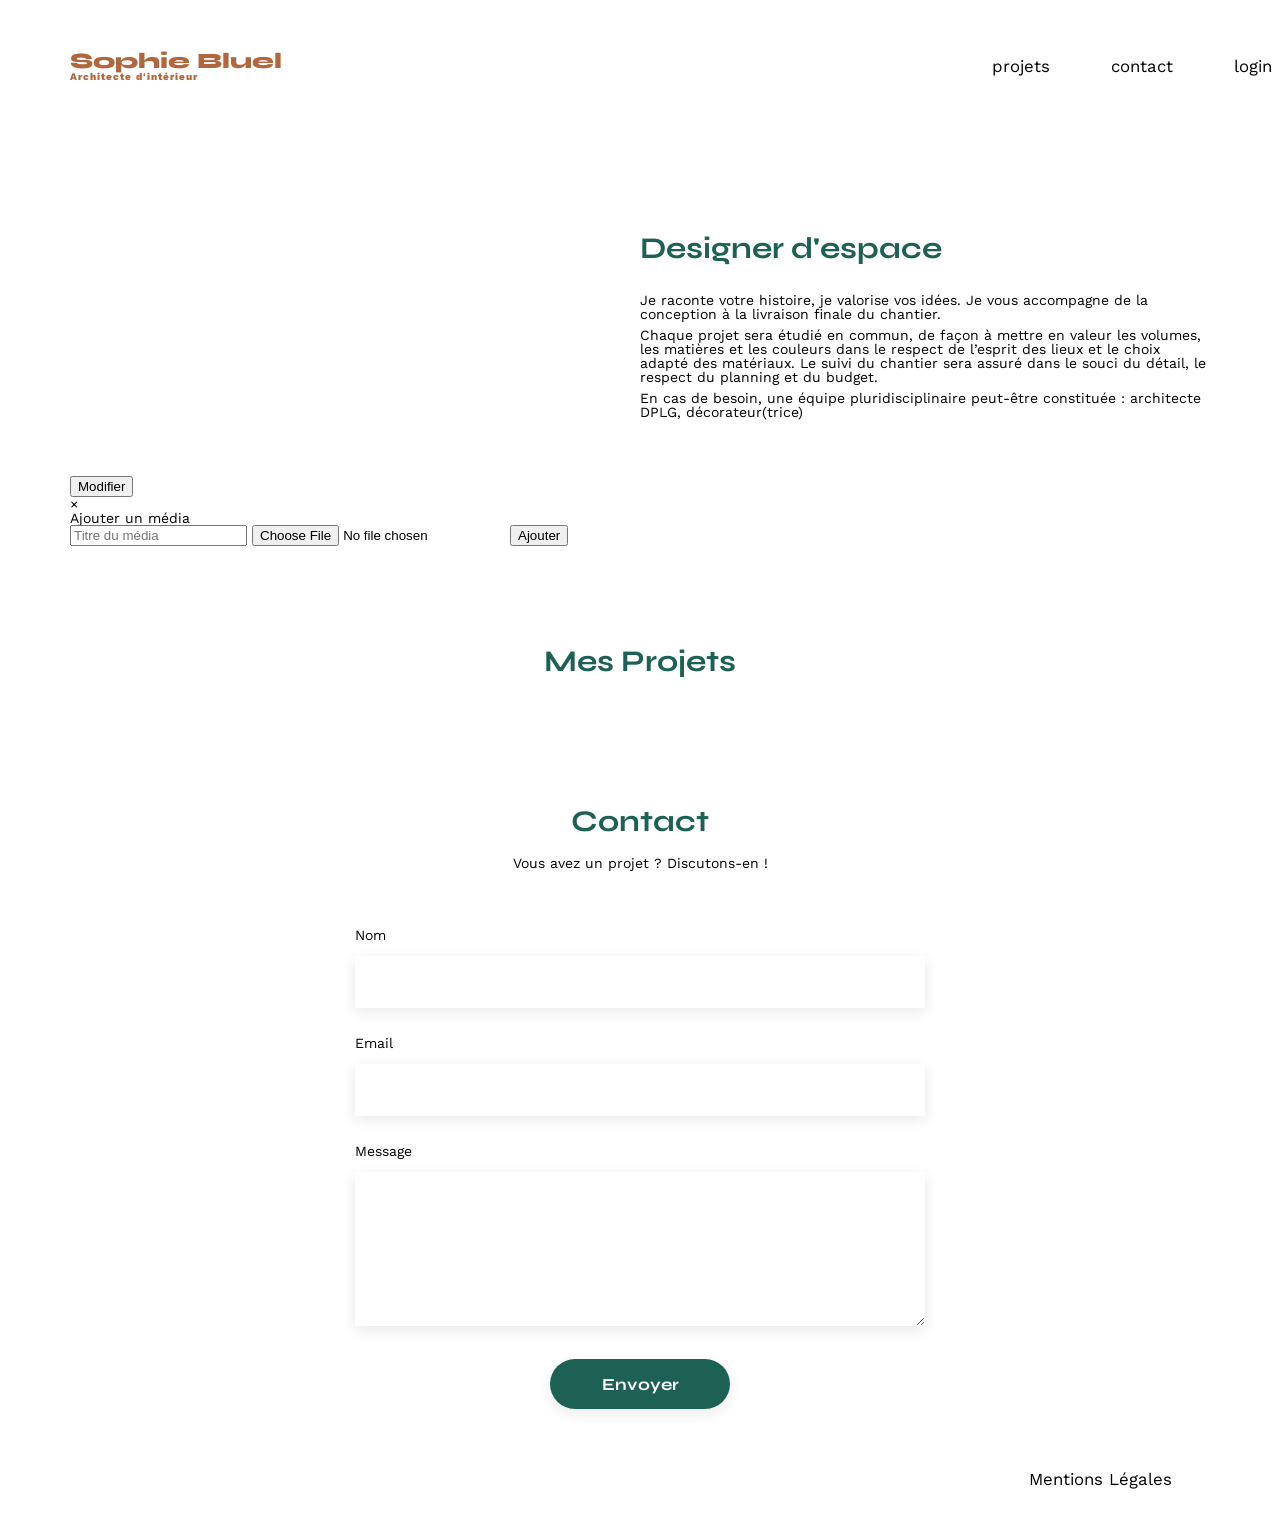
==== FrontEnd/index.html @ e3c48817 "Fenêtre modale fonctionelle" ====
<!DOCTYPE html>
<html lang="fr">
  <head>
    <meta charset="UTF-8" />
    <title>Sophie Bluel - Architecte d'intérieur</title>
    <meta name="viewport" content="width=device-width, initial-scale=1.0" />
    <link rel="preconnect" href="https://fonts.googleapis.com" />
    <link rel="preconnect" href="https://fonts.gstatic.com" crossorigin />
    <link
      href="https://fonts.googleapis.com/css2?family=Syne:wght@700;800&family=Work+Sans&display=swap"
      rel="stylesheet"
    />
    <meta name="description" content="" />
    <link rel="stylesheet" href="./assets/style.css" />
    <link rel="stylesheet" href="./assets/modale.css" />
  </head>
  <body>
    <header>
      <h1>Sophie Bluel <span>Architecte d'intérieur</span></h1>
      <nav>
        <ul>
          <li><a href="#portfolio">projets</a></li>
          <li><a href="#contact">contact</a></li>
         <li><a href="login.html"> login</a></li> 
          <li><img src="./assets/icons/instagram.png" alt="Instagram" /></li>
        </ul>
      </nav>
    </header>
    <main>
      <section id="introduction">
        <figure>
          <img src="./assets/images/sophie-bluel.png" alt="" />
        </figure>
        <article>
          <h2>Designer d'espace</h2>
          <p>
            Je raconte votre histoire, je valorise vos idées. Je vous accompagne
            de la conception à la livraison finale du chantier.
          </p>
          <p>
            Chaque projet sera étudié en commun, de façon à mettre en valeur les
            volumes, les matières et les couleurs dans le respect de l’esprit
            des lieux et le choix adapté des matériaux. Le suivi du chantier
            sera assuré dans le souci du détail, le respect du planning et du
            budget.
          </p>
          <p>
            En cas de besoin, une équipe pluridisciplinaire peut-être constituée
            : architecte DPLG, décorateur(trice)
          </p>
        </article>
      </section>
      <section id="portfolio">
            <!-- Bouton Modifier -->
            <button id="editButton">Modifier</button>
            
            <!-- Fenêtre modale -->
            <div id="modal" class="modal">
              <div class="modal-content">
                <span class="close">&times;</span>
                <h3>Ajouter un média</h3>
                <form id="mediaForm">
                  <input type="text" id="mediaTitle" placeholder="Titre du média" required>
                  <input type="file" id="mediaFile" accept="image/*" required>
                  <button type="submit">Ajouter</button>
                </form>
              </div>
            </div>

        <h2>Mes Projets</h2>

        <div class="gallery">
          <!-- <figure>
            <img src="assets/images/abajour-tahina.png" alt="Abajour Tahina" />
            <figcaption>Abajour Tahina</figcaption>
          </figure>
          <figure>
            <img
              src="assets/images/appartement-paris-v.png"
              alt="Appartement Paris V"
            />
            <figcaption>Appartement Paris V</figcaption>
          </figure>
          <figure>
            <img
              src="assets/images/restaurant-sushisen-londres.png"
              alt="Restaurant Sushisen - Londres"
            />
            <figcaption>Restaurant Sushisen - Londres</figcaption>
          </figure>
          <figure>
            <img
              src="assets/images/la-balisiere.png"
              alt="Villa “La Balisiere” - Port Louis"
            />
            <figcaption>Villa “La Balisiere” - Port Louis</figcaption>
          </figure>
          <figure>
            <img
              src="assets/images/structures-thermopolis.png"
              alt="Structures Thermopolis"
            />
            <figcaption>Structures Thermopolis</figcaption>
          </figure>
          <figure>
            <img
              src="assets/images/appartement-paris-x.png"
              alt="Appartement Paris X"
            />
            <figcaption>Appartement Paris X</figcaption>
          </figure>
          <figure>
            <img
              src="assets/images/le-coteau-cassis.png"
              alt="Pavillon “Le coteau” - Cassis"
            />
            <figcaption>Pavillon “Le coteau” - Cassis</figcaption>
          </figure>
          <figure>
            <img
              src="assets/images/villa-ferneze.png"
              alt="Villa Ferneze - Isola d’Elba"
            />
            <figcaption>Villa Ferneze - Isola d’Elba</figcaption>
          </figure>
          <figure>
            <img
              src="assets/images/appartement-paris-xviii.png"
              alt="Appartement Paris XVIII"
            />
            <figcaption>Appartement Paris XVIII</figcaption>
          </figure>
          <figure>
            <img
              src="assets/images/bar-lullaby-paris.png"
              alt="Bar “Lullaby” - Paris"
            />
            <figcaption>Bar “Lullaby” - Paris</figcaption>
          </figure>
          <figure>
            <img
              src="assets/images/hotel-first-arte-new-delhi.png"
              alt="Hotel First Arte - New Delhi"
            />
            <figcaption>Hotel First Arte - New Delhi</figcaption>
          </figure> -->
        </div>
      </section>
      <section id="contact">
        <h2>Contact</h2>
        <p>Vous avez un projet ? Discutons-en !</p>
        <form action="#" method="post">
          <label for="name">Nom</label>
          <input type="text" name="name" id="name" />
          <label for="email">Email</label>
          <input type="email" name="email" id="email" />
          <label for="message">Message</label>
          <textarea name="message" id="message" cols="30" rows="10"></textarea>
          <input type="submit" value="Envoyer" />
        </form>
      </section>
    </main>

    <footer>
      <nav>
        <ul>
          <li>Mentions Légales</li>
        </ul>
      </nav>
    </footer>

	<script src="script.js"></script>
	<script src="categories.js"></script>
  </body>
</html>
---- FrontEnd/assets/style.css ----
/* http://meyerweb.com/eric/tools/css/reset/
   v2.0 | 20110126
   License: none (public domain)
*/

html, body, div, span, applet, object, iframe,
h1, h2, h3, h4, h5, h6, p, blockquote, pre,
a, abbr, acronym, address, big, cite, code,
del, dfn, em, img, ins, kbd, q, s, samp,
small, strike, strong, sub, sup, tt, var,
b, u, i, center,
dl, dt, dd, ol, ul, li,
fieldset, form, label, legend,
table, caption, tbody, tfoot, thead, tr, th, td,
article, aside, canvas, details, embed,
figure, figcaption, footer, header, hgroup,
menu, nav, output, ruby, section, summary,
time, mark, audio, video {
	margin: 0;
	padding: 0;
	border: 0;
	font-size: 100%;
	font: inherit;
	vertical-align: baseline;
}
/* HTML5 display-role reset for older browsers */
article, aside, details, figcaption, figure,
footer, header, hgroup, menu, nav, section {
	display: block;
}
body {
	line-height: 1;
}
ol, ul {
	list-style: none;
}
blockquote, q {
	quotes: none;
}
blockquote:before, blockquote:after,
q:before, q:after {
	content: '';
	content: none;
}
table {
	border-collapse: collapse;
	border-spacing: 0;
}
/** end reset css**/
body {
	max-width: 1140px;
	margin:auto;
	font-family: 'Work Sans' ;
	font-size: 14px;
}
header {
	display: flex;
	justify-content: space-between;
	margin: 50px 0
}
section {
	margin: 50px 0
}

h1{
	display: flex;
	flex-direction: column;
	font-family: 'Syne';
	font-size: 22px;
	font-weight: 800;
	color: #B1663C;
	white-space: nowrap;
}


h1 > span {
	font-family: 'Work Sans';
	font-size:10px;
	letter-spacing: 0.1em;
;
}

h2{
	font-family: 'Syne';
	font-weight: 700;
	font-size: 30px;
	color: #1D6154;
	margin-top: 100px;
}
nav ul {
	display: flex;
	justify-content: center; 
	align-items: center;
	list-style-type: none;

}

ul {
	padding-left: 700px;
	gap: 41px;
}
nav li {
	padding: 0 10px;
	font-size: 1.2em;
}

li:hover, a:hover{
	color: #B1663C;
}


a {
	color: black;
text-decoration: none;
  }
#introduction {
	display: flex;
	align-items: center;
}
#introduction figure {
	flex: 1
}
#introduction img {
	display: block;
	margin: auto;
	width: 80%;
}

#introduction article {
	flex: 1
}
#introduction h2 {
	margin-bottom: 1em;
}

#introduction p {
	margin-bottom: 0.5em;
}
#portfolio h2 {
	text-align: center;
	margin-bottom: 1em;
}
.gallery {
	width: 100%;
	display: grid;
	grid-template-columns: 1fr 1fr 1fr;
	grid-column-gap: 20px;
	grid-row-gap: 20px;
}

.gallery img {
	width: 100%;

}
#contact {
	width: 50%;
margin: auto;
}
#contact > * {
	text-align: center;

}
#contact h2{
	margin-bottom: 20px;
}
#contact form {
	text-align: left;
	margin-top:30px;
	display: flex;
	flex-direction: column;
}

#contact input {
	height: 50px;
	font-size: 1.2em;
	border: none;
	box-shadow: 0px 4px 14px rgba(0, 0, 0, 0.09);
}
#contact label {
	margin: 2em 0 1em 0;
}
#contact textarea {
	border: none;
	box-shadow: 0px 4px 14px rgba(0, 0, 0, 0.09);
}

input[type="submit"]{
	font-family: 'Syne';
	font-weight: 700;
	color: white;
	background-color: #1D6154;
	margin : 2em auto ;
	width: 180px;
	text-align: center;
	border-radius: 60px ;
}

footer nav ul {
	display: flex;
	justify-content: flex-end;
	margin: 2em
}

.categoriesContainer button {
    font-family: 'Syne';
	color: #1D6154;
	background-color: white;
	border-style: solid;
    border-radius: 60px;
    border-width :2px;
	border-color:#1D6154;
	height: 37px;
	width: fit-content;

}

.categoriesContainer {
	display:flex;
    gap : 10px;
	justify-content: center;
	margin-bottom: 30px;
	margin-top: 30px;
}
#firstButton {
	background-color: rgb(29, 97, 84);
	color: white;
	width: 100px;
   }

   div.category-button-div:nth-child(2) > button:nth-child(1) {
	width: 100px;
   }
   
   div.category-button-div:nth-child(3) > button:nth-child(1) {
	width: 128px;
   }
   
   div.category-button-div:nth-child(4) > button:nth-child(1) {
	width: 198px;
   }
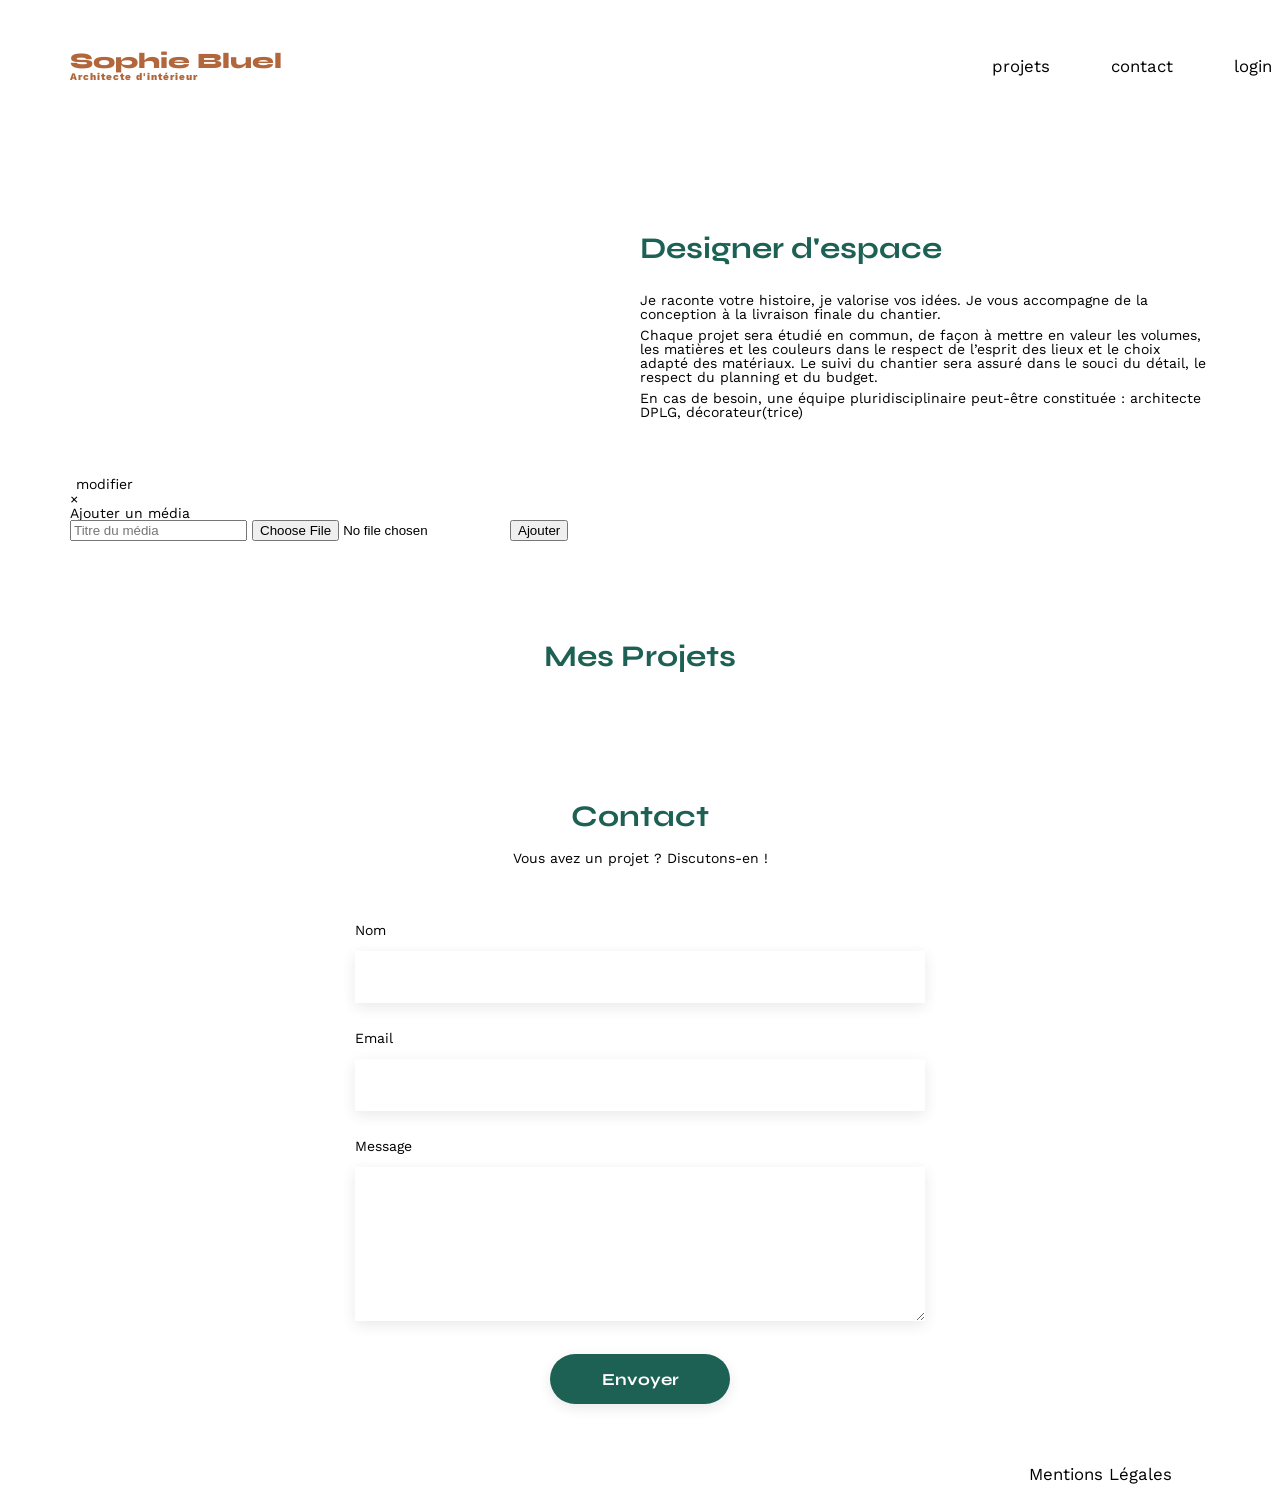
==== commit 1e87406e: "Button modifier fonctionel" ====
--- a/FrontEnd/index.html
+++ b/FrontEnd/index.html
@@ -12,7 +12,7 @@
     />
     <meta name="description" content="" />
     <link rel="stylesheet" href="./assets/style.css" />
-    <link rel="stylesheet" href="./assets/modale.css" />
+   
   </head>
   <body>
     <header>
@@ -52,7 +52,7 @@
       </section>
       <section id="portfolio">
             <!-- Bouton Modifier -->
-            <button id="editButton">Modifier</button>
+            <button id="editButton">modifier</button>
             
             <!-- Fenêtre modale -->
             <div id="modal" class="modal">
--- a/FrontEnd/assets/style.css
+++ b/FrontEnd/assets/style.css
@@ -238,4 +238,10 @@
    div.category-button-div:nth-child(4) > button:nth-child(1) {
 	width: 198px;
    }
-	+	
+   #editButton {
+	border: none;
+	font: inherit;
+	background: none;
+   }
+    
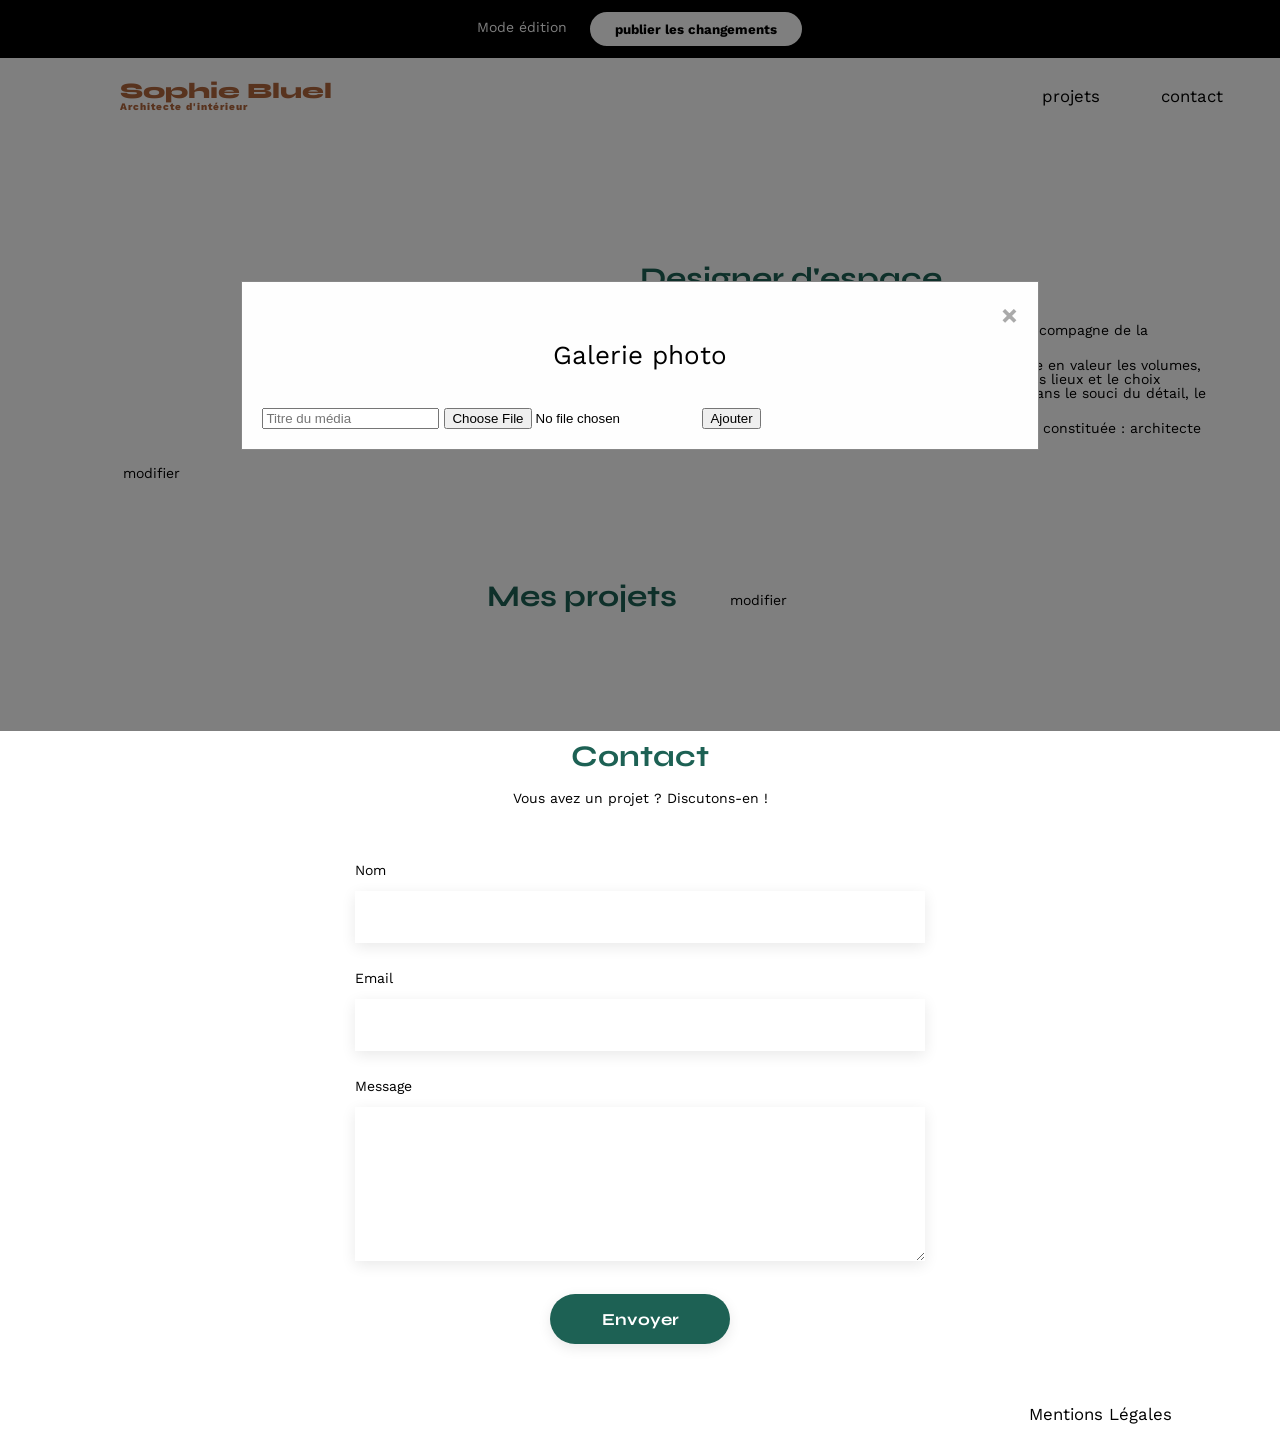
==== commit 0755327e: "Premiers éléments de la modale fonctionel" ====
--- a/FrontEnd/index.html
+++ b/FrontEnd/index.html
@@ -14,9 +14,13 @@
     <link rel="stylesheet" href="./assets/style.css" />
    
   </head>
-  <body>
+  <body>  
+    <div class="edit-mode-bar">
+      <div class="edit-mode-text">Mode édition</div>
+      <button class="publish-button">publier les changements</button>
+    </div>
     <header>
-      <h1>Sophie Bluel <span>Architecte d'intérieur</span></h1>
+      <h1>Sophie Bluel <span>Architecte d'intérieur</span></h1> 
       <nav>
         <ul>
           <li><a href="#portfolio">projets</a></li>
@@ -51,25 +55,33 @@
         </article>
       </section>
       <section id="portfolio">
-            <!-- Bouton Modifier -->
-            <button id="editButton">modifier</button>
+
+        <button id="editButton">modifier</button>
+
+        <!-- Fenêtre modale -->
+        <div id="modal" class="modal">
+          <div class="modal-content">
+            <span class="close">&times;</span>
             
-            <!-- Fenêtre modale -->
-            <div id="modal" class="modal">
-              <div class="modal-content">
-                <span class="close">&times;</span>
-                <h3>Ajouter un média</h3>
-                <form id="mediaForm">
-                  <input type="text" id="mediaTitle" placeholder="Titre du média" required>
-                  <input type="file" id="mediaFile" accept="image/*" required>
-                  <button type="submit">Ajouter</button>
-                </form>
-              </div>
-            </div>
+            <h3>Galerie photo</h3>
+            <form id="mediaForm">
+              <input type="text" id="mediaTitle" placeholder="Titre du média" required>
+              <input type="file" id="mediaFile" accept="image/*" required>
+              <button type="submit">Ajouter</button>
+            </form>
+          </div>
+        </div>
+        
+        <div class="title-container">
+          <h2>Mes projets</h2>
+          <button id="modifyButton">modifier</button> 
+        </div>
+        
 
-        <h2>Mes Projets</h2>
-
-        <div class="gallery">
+  <!-- Galerie d'images -->
+  <div id="gallery" class="gallery"></div>
+        
+       
           <!-- <figure>
             <img src="assets/images/abajour-tahina.png" alt="Abajour Tahina" />
             <figcaption>Abajour Tahina</figcaption>
--- a/FrontEnd/assets/style.css
+++ b/FrontEnd/assets/style.css
@@ -56,11 +56,10 @@
 header {
 	display: flex;
 	justify-content: space-between;
-	margin: 50px 0
-}
-section {
-	margin: 50px 0
-}
+	margin: 50px;
+	margin-top: 80px;
+}
+
 
 h1{
 	display: flex;
@@ -243,5 +242,122 @@
 	border: none;
 	font: inherit;
 	background: none;
-   }
-    +	padding-left: 53px;
+	padding-top: 10px;
+	
+   }
+
+   .modal {
+	display: flex;
+    align-items: center;
+    justify-content: center;
+	position: fixed;
+	z-index: 999;
+	left: 0;
+	top: 0;
+	width: 100%;
+	height: 731px;
+	background-color: rgba(0, 0, 0, 0.5);
+  }
+  
+  .modal-content {
+	background-color: #fefefe;
+	margin: 10% auto;
+	padding: 20px;
+	border: 1px solid #888;
+	width: 59%;
+	max-width: 80%;
+	display: block;
+  }
+  
+  .close {
+	color: #aaa;
+	float: right;
+	font-size: 28px;
+	font-weight: bold;
+	cursor: pointer;
+  }
+  
+  .close:hover,
+  .close:focus {
+	color: black;
+	text-decoration: none;
+	cursor: pointer;
+  }
+  
+  .modal-content img {
+	height: auto;
+	max-width: 106px;
+	padding: 7px;
+  }
+
+  h3 {
+	text-align: center;
+	font-family: 'Work Sans';
+ font-size: 26px;
+ padding-top: 40px;
+ padding-bottom: 40px;
+}
+   
+   .edit-mode-text {
+	font-family: 'Work Sans';
+   }
+   
+   .edit-mode-bar {
+	position: fixed;
+	top: 0;
+	left: 0;
+	width: 100%;
+	display: flex;
+	justify-content: center;
+	background-color: black;
+   }
+   
+   .edit-mode-text {
+	color: white;
+	padding-top: 20px;
+	padding-bottom: 20px;
+	margin-right: 21px;
+   }
+
+   .publish-button {
+	font-family: 'Work Sans';
+	font-weight: bold;
+	color: black;
+	background-color: white;
+	border-style: solid;
+	border-radius: 60px;
+	border-width: 2px;
+	border-color: black;
+	height: 38px;
+	width: 216px;
+	margin-top: 10px;
+	margin-bottom: 10px;
+   }
+   
+
+   #modifyButton {
+	border: none;
+	font: inherit;
+	background: none;
+	padding-left: 53px;
+	padding-top: 10px;
+   }
+   
+   .title-container #modifyButton {
+	border: none;
+	font: inherit;
+	background: none;
+	padding-top: 80px;
+
+   }
+   .filters-bar {
+	display: flex;
+	gap: 10px;
+  }
+
+  .title-container {
+	display: flex;
+	justify-content: center;
+   }
+   
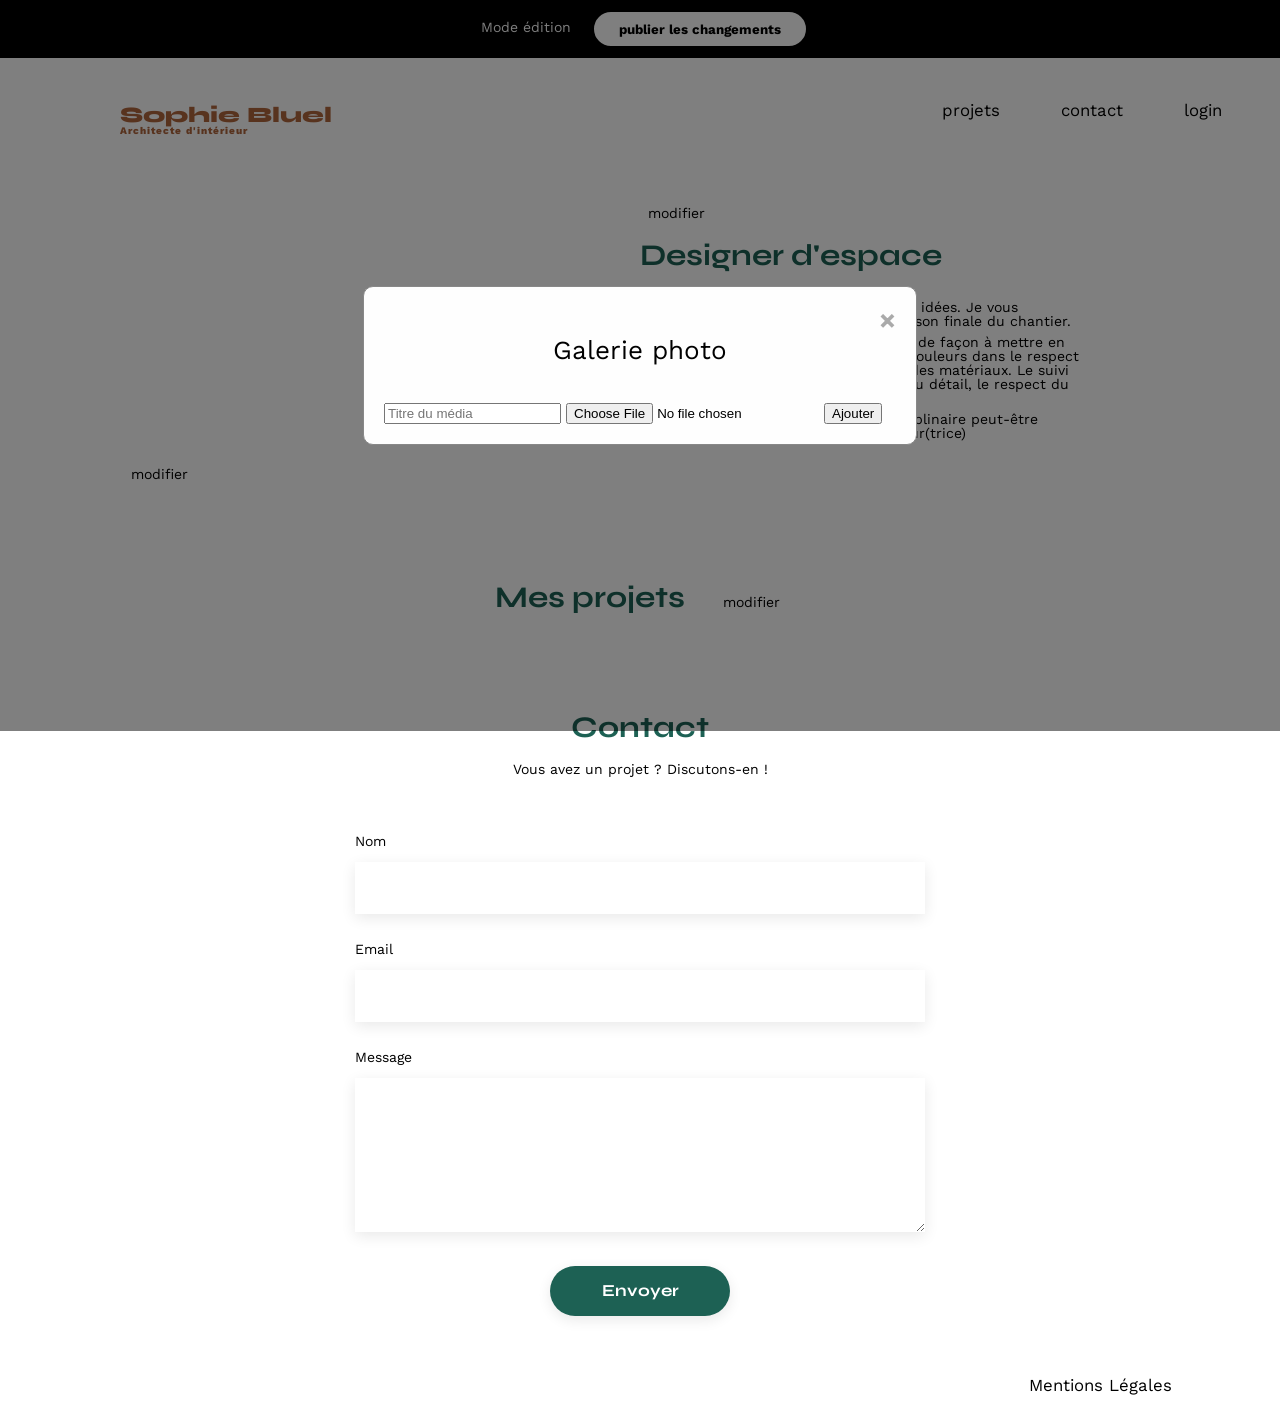
==== commit 4ca73d6a: "Icône bouton modifier" ====
--- a/FrontEnd/index.html
+++ b/FrontEnd/index.html
@@ -4,6 +4,7 @@
     <meta charset="UTF-8" />
     <title>Sophie Bluel - Architecte d'intérieur</title>
     <meta name="viewport" content="width=device-width, initial-scale=1.0" />
+    <script src="https://kit.fontawesome.com/7bfb6eb2a0.js" crossorigin="anonymous"></script>
     <link rel="preconnect" href="https://fonts.googleapis.com" />
     <link rel="preconnect" href="https://fonts.gstatic.com" crossorigin />
     <link
@@ -16,9 +17,9 @@
   </head>
   <body>  
     <div class="edit-mode-bar">
-      <div class="edit-mode-text">Mode édition</div>
+      <div class="edit-mode-text"><i class="fas fa-pen-to-square"></i>Mode édition</div>
       <button class="publish-button">publier les changements</button>
-    </div>
+    </div>fas fa-pen-to-square
     <header>
       <h1>Sophie Bluel <span>Architecte d'intérieur</span></h1> 
       <nav>
@@ -26,6 +27,8 @@
           <li><a href="#portfolio">projets</a></li>
           <li><a href="#contact">contact</a></li>
          <li><a href="login.html"> login</a></li> 
+         <!--<a id="logoutLink" href="index.html" style="display: none;">Log out</a> -->
+
           <li><img src="./assets/icons/instagram.png" alt="Instagram" /></li>
         </ul>
       </nav>
@@ -36,6 +39,7 @@
           <img src="./assets/images/sophie-bluel.png" alt="" />
         </figure>
         <article>
+          <button id="editButton"><i class="fas fa-pen-to-square"></i>modifier</button>
           <h2>Designer d'espace</h2>
           <p>
             Je raconte votre histoire, je valorise vos idées. Je vous accompagne
@@ -56,7 +60,7 @@
       </section>
       <section id="portfolio">
 
-        <button id="editButton">modifier</button>
+        <button id="editButton"><i class="fas fa-pen-to-square"></i>modifier</button>
 
         <!-- Fenêtre modale -->
         <div id="modal" class="modal">
@@ -74,7 +78,7 @@
         
         <div class="title-container">
           <h2>Mes projets</h2>
-          <button id="modifyButton">modifier</button> 
+          <button id="modifyButton"><i class="fas fa-pen-to-square"></i>modifier</button> 
         </div>
         
 
--- a/FrontEnd/assets/style.css
+++ b/FrontEnd/assets/style.css
@@ -69,6 +69,7 @@
 	font-weight: 800;
 	color: #B1663C;
 	white-space: nowrap;
+	padding-top: 10px;
 }
 
 
@@ -84,7 +85,6 @@
 	font-weight: 700;
 	font-size: 30px;
 	color: #1D6154;
-	margin-top: 100px;
 }
 nav ul {
 	display: flex;
@@ -95,7 +95,7 @@
 }
 
 ul {
-	padding-left: 700px;
+	padding-left: 600px;
 	gap: 41px;
 }
 nav li {
@@ -138,6 +138,7 @@
 #portfolio h2 {
 	text-align: center;
 	margin-bottom: 1em;
+	margin-top: 100px;
 }
 .gallery {
 	width: 100%;
@@ -145,6 +146,7 @@
 	grid-template-columns: 1fr 1fr 1fr;
 	grid-column-gap: 20px;
 	grid-row-gap: 20px;
+	padding-bottom: 70px;
 }
 
 .gallery img {
@@ -243,7 +245,7 @@
 	font: inherit;
 	background: none;
 	padding-left: 53px;
-	padding-top: 10px;
+	padding-top: 20px;
 	
    }
 
@@ -265,9 +267,10 @@
 	margin: 10% auto;
 	padding: 20px;
 	border: 1px solid #888;
-	width: 59%;
-	max-width: 80%;
+	width: 40%;
+	max-width: 40%;
 	display: block;
+	border-radius: 10px;
   }
   
   .close {
@@ -295,7 +298,7 @@
 	text-align: center;
 	font-family: 'Work Sans';
  font-size: 26px;
- padding-top: 40px;
+ padding-top: 30px;
  padding-bottom: 40px;
 }
    
@@ -340,7 +343,7 @@
 	border: none;
 	font: inherit;
 	background: none;
-	padding-left: 53px;
+	padding-left: 30px;
 	padding-top: 10px;
    }
    
@@ -360,4 +363,22 @@
 	display: flex;
 	justify-content: center;
    }
-   +
+   article #editButton {
+	padding-left: 0px;
+	padding-bottom: 20px;
+   }
+
+   #introduction > article:nth-child(2) > p {
+	margin-right: 130px;
+}
+
+
+.edit-mode-text > i:nth-child(1) {
+	color: white;
+
+   }
+   
+   .fas {
+	margin-right: 8px;
+   }
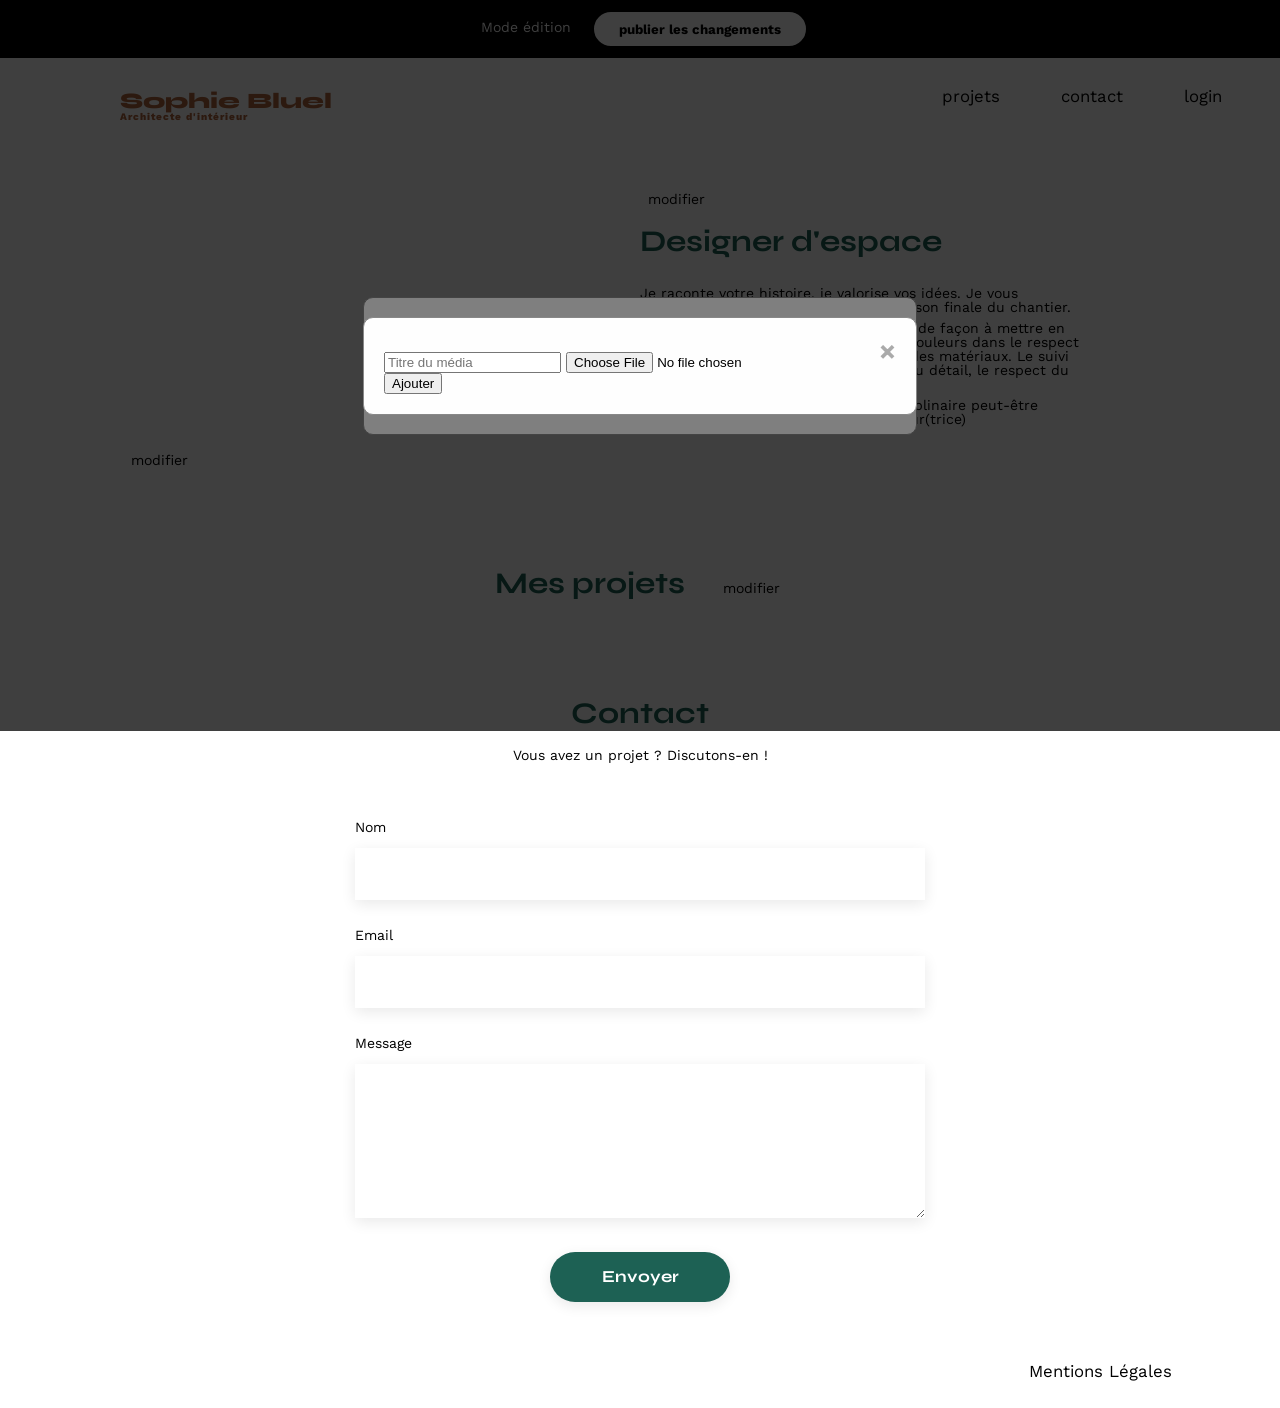
==== commit 36bb1826: "Création 2e modale" ====
--- a/FrontEnd/index.html
+++ b/FrontEnd/index.html
@@ -19,7 +19,7 @@
     <div class="edit-mode-bar">
       <div class="edit-mode-text"><i class="fas fa-pen-to-square"></i>Mode édition</div>
       <button class="publish-button">publier les changements</button>
-    </div>fas fa-pen-to-square
+    </div>
     <header>
       <h1>Sophie Bluel <span>Architecte d'intérieur</span></h1> 
       <nav>
@@ -66,100 +66,36 @@
         <div id="modal" class="modal">
           <div class="modal-content">
             <span class="close">&times;</span>
+            <button id="addButton">Ajouter</button>
+
             
             <h3>Galerie photo</h3>
+            
+          </div>
+        </div>
+        <!-- Seconde Fenêtre modale -->
+        <div id="secondModal" class="modal">
+          <div class="modal-content">
+            <i id="backIcon" class="fas fa-arrow-left"></i>
+            <span class="close">&times;</span>
+            
             <form id="mediaForm">
               <input type="text" id="mediaTitle" placeholder="Titre du média" required>
               <input type="file" id="mediaFile" accept="image/*" required>
               <button type="submit">Ajouter</button>
             </form>
+            
           </div>
         </div>
         
         <div class="title-container">
           <h2>Mes projets</h2>
-          <button id="modifyButton"><i class="fas fa-pen-to-square"></i>modifier</button> 
+          <button id="modifyButton"><i class="fas fa-pen-to-square"></i>modifier</button>
         </div>
-        
 
-  <!-- Galerie d'images -->
-  <div id="gallery" class="gallery"></div>
-        
-       
-          <!-- <figure>
-            <img src="assets/images/abajour-tahina.png" alt="Abajour Tahina" />
-            <figcaption>Abajour Tahina</figcaption>
-          </figure>
-          <figure>
-            <img
-              src="assets/images/appartement-paris-v.png"
-              alt="Appartement Paris V"
-            />
-            <figcaption>Appartement Paris V</figcaption>
-          </figure>
-          <figure>
-            <img
-              src="assets/images/restaurant-sushisen-londres.png"
-              alt="Restaurant Sushisen - Londres"
-            />
-            <figcaption>Restaurant Sushisen - Londres</figcaption>
-          </figure>
-          <figure>
-            <img
-              src="assets/images/la-balisiere.png"
-              alt="Villa “La Balisiere” - Port Louis"
-            />
-            <figcaption>Villa “La Balisiere” - Port Louis</figcaption>
-          </figure>
-          <figure>
-            <img
-              src="assets/images/structures-thermopolis.png"
-              alt="Structures Thermopolis"
-            />
-            <figcaption>Structures Thermopolis</figcaption>
-          </figure>
-          <figure>
-            <img
-              src="assets/images/appartement-paris-x.png"
-              alt="Appartement Paris X"
-            />
-            <figcaption>Appartement Paris X</figcaption>
-          </figure>
-          <figure>
-            <img
-              src="assets/images/le-coteau-cassis.png"
-              alt="Pavillon “Le coteau” - Cassis"
-            />
-            <figcaption>Pavillon “Le coteau” - Cassis</figcaption>
-          </figure>
-          <figure>
-            <img
-              src="assets/images/villa-ferneze.png"
-              alt="Villa Ferneze - Isola d’Elba"
-            />
-            <figcaption>Villa Ferneze - Isola d’Elba</figcaption>
-          </figure>
-          <figure>
-            <img
-              src="assets/images/appartement-paris-xviii.png"
-              alt="Appartement Paris XVIII"
-            />
-            <figcaption>Appartement Paris XVIII</figcaption>
-          </figure>
-          <figure>
-            <img
-              src="assets/images/bar-lullaby-paris.png"
-              alt="Bar “Lullaby” - Paris"
-            />
-            <figcaption>Bar “Lullaby” - Paris</figcaption>
-          </figure>
-          <figure>
-            <img
-              src="assets/images/hotel-first-arte-new-delhi.png"
-              alt="Hotel First Arte - New Delhi"
-            />
-            <figcaption>Hotel First Arte - New Delhi</figcaption>
-          </figure> -->
+        <div id="gallery" class="gallery">
+          <!-- Galerie d'images -->
+          
         </div>
       </section>
       <section id="contact">
@@ -185,7 +121,7 @@
       </nav>
     </footer>
 
-	<script src="script.js"></script>
-	<script src="categories.js"></script>
+    <script src="script.js"></script>
+    <script src="categories.js"></script>
   </body>
-</html>+</html>
--- a/FrontEnd/assets/style.css
+++ b/FrontEnd/assets/style.css
@@ -381,4 +381,33 @@
    
    .fas {
 	margin-right: 8px;
-   }+   }
+
+   .secondModal {
+	display: flex;
+    align-items: center;
+    justify-content: center;
+	position: fixed;
+	z-index: 999;
+	left: 0;
+	top: 0;
+	width: 100%;
+	height: 731px;
+	background-color: rgba(0, 0, 0, 0.5);
+  }
+  
+  .secondmodal-content {
+	background-color: #fefefe;
+	margin: 10% auto;
+	padding: 20px;
+	border: 1px solid #888;
+	width: 40%;
+	max-width: 40%;
+	display: block;
+	border-radius: 10px;
+  }
+
+  #addButton {
+	display: none;
+   }
+   
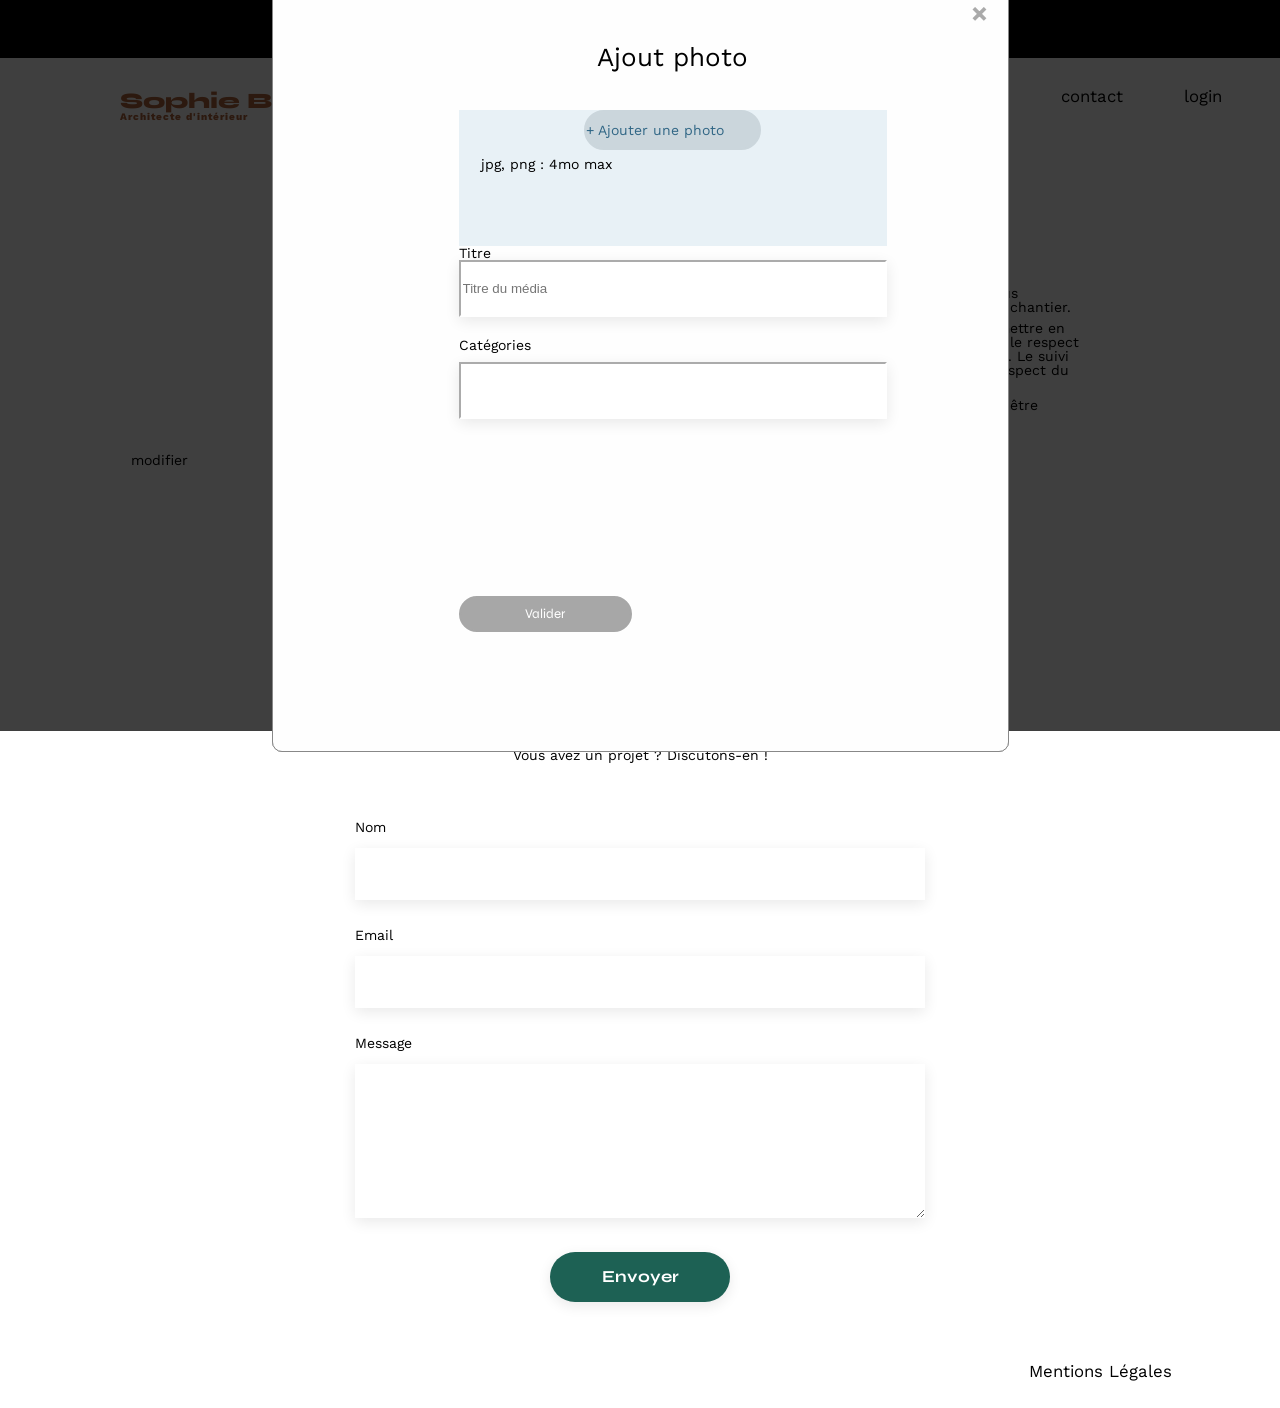
==== commit dbf72d87: "Travail sur la deuxième modale, data list ok" ====
--- a/FrontEnd/index.html
+++ b/FrontEnd/index.html
@@ -66,25 +66,44 @@
         <div id="modal" class="modal">
           <div class="modal-content">
             <span class="close">&times;</span>
-            <button id="addButton">Ajouter</button>
+            <button id="addButton">Ajouter une photo</button>
 
             
             <h3>Galerie photo</h3>
+            
             
           </div>
         </div>
         <!-- Seconde Fenêtre modale -->
         <div id="secondModal" class="modal">
-          <div class="modal-content">
+          <div class="dmodal-content">
             <i id="backIcon" class="fas fa-arrow-left"></i>
             <span class="close">&times;</span>
-            
-            <form id="mediaForm">
+            <h3>Ajout photo</h3>
+            <div style="display: flex; justify-content: center;">
+             
+              <form id="mediaForm">
+                <div class="background">
+                  <label for="mediaFile" class="button" style="display: grid; align-content: center;	; width: 173px; height: 36px; margin: 0 auto;">
+                    + Ajouter une photo
+                </label>
+              <p class="format">jpg, png : 4mo max</p>
+            </div>
+              <input type="file" id="mediaFile" accept="image/*" required style="display: none;">
+              <p>Titre</p>
               <input type="text" id="mediaTitle" placeholder="Titre du média" required>
-              <input type="file" id="mediaFile" accept="image/*" required>
-              <button type="submit">Ajouter</button>
+              
+              <label for="categories">Catégories</label>
+              <input list="Catégories" type="text" id="filtres">
+              <datalist id="Catégories">
+                <option value="Objets">
+                <option value="Appartements">
+                <option value="Hôtels&restaurants">
+              </datalist>
+
+              <button type="submit">Valider</button>
             </form>
-            
+          </div>
           </div>
         </div>
         
@@ -124,4 +143,4 @@
     <script src="script.js"></script>
     <script src="categories.js"></script>
   </body>
-</html>
+</html>
--- a/FrontEnd/assets/style.css
+++ b/FrontEnd/assets/style.css
@@ -260,6 +260,7 @@
 	width: 100%;
 	height: 731px;
 	background-color: rgba(0, 0, 0, 0.5);
+	
   }
   
   .modal-content {
@@ -267,11 +268,27 @@
 	margin: 10% auto;
 	padding: 20px;
 	border: 1px solid #888;
-	width: 40%;
-	max-width: 40%;
+	width: 630px;
+	height: 731px;
 	display: block;
 	border-radius: 10px;
-  }
+	padding-left: 85px;
+	
+  }
+  
+
+  .dmodal-content{
+	background-color: #fefefe;
+	margin: 10% auto;
+	padding: 20px;
+	border: 1px solid #888;
+	width: 630px;
+	height: 731px;
+	display: block;
+	border-radius: 10px;
+	padding-left: 85px;
+   }
+   
   
   .close {
 	color: #aaa;
@@ -289,8 +306,8 @@
   }
   
   .modal-content img {
-	height: auto;
-	max-width: 106px;
+	height: 108.36px;
+	width: 77.37px;
 	padding: 7px;
   }
 
@@ -410,4 +427,104 @@
   #addButton {
 	display: none;
    }
+   
+   /* Bouton Ajouter a la galerie*/
+
+   #modal > div:nth-child(1) > button:nth-child(15) {
+	font-family: 'Syne';
+	color: white;
+	background-color: #1D6154; 
+	border-style: solid;
+	border-radius: 60px;
+	border-width: 2px;
+	border-color: #1D6154;
+	height: 36px;
+	width: 237px;
+   }
+   
+   /* Bouton Supprimer de la galerie*/
+
+   #modal > div:nth-child(1) > button:nth-child(16) {
+	font-family: 'Syne';
+	border: none;
+	background-color: white;
+	color: #D65353;
+	font-weight: 100;
+	padding-top: 23px;
+	display: flex;
+   }
+   
+   /* Bouton Valider*/
+   #mediaForm > button:nth-child(8) {
+	font-family: 'Syne';
+	color: white;
+	background-color: #A7A7A7;
+	border-style: solid;
+	border-radius: 60px;
+	border-width: 2px;
+	border-color: #A7A7A7;
+	height: 36px;
+	width: 173px;
+	display: grid;
+	align-content: center;
+	margin-top: 177px;
+   }
+   
+   
+   
+   .format {
+	padding-top: 7px;
+    padding-bottom: 75px;
+    padding-left: 22px;
+   }
+   
+   /* Bouton Ajouter une photo */
+   .button  {
+	font-family: Work Sans;
+	color:#306685;
+	background-color: #CBD6DC;
+	border-style: solid;
+	border-radius: 60px;
+	border-width: 2px;
+	border-color: #CBD6DC;
+	font-size: 14px;
+	width: 36px;
+	height: 173px;
+	align-content: center;	
+   }
+     
+#mediaTitle {
+	border-color: white;
+	box-shadow: 0px 4px 14px 0px #00000017;
+	height: 51px;
+    width: 420px;
+    left: 510px;
+    top: 1011px;
+    border-radius: 0px;
+}
+
+/*Catégorie text*/
+#mediaForm > label:nth-child(5) {
+	display: flex;
+	margin-top: 21px;
+	margin-bottom: 10px;
+   }
+
+   /*data list catégories*/ 
+
+   #filtres {
+	border-color: white;
+	box-shadow: 0px 4px 14px 0px #00000017;
+	height: 51px;
+	width: 420px;
+	left: 510px;
+	top: 1011px;
+	border-radius: 0px;
+	font-family: Work Sans;
+   }
+
+.background {
+	background-color: #E8F1F6;
+	background-size: 420px 169px;
+}
    
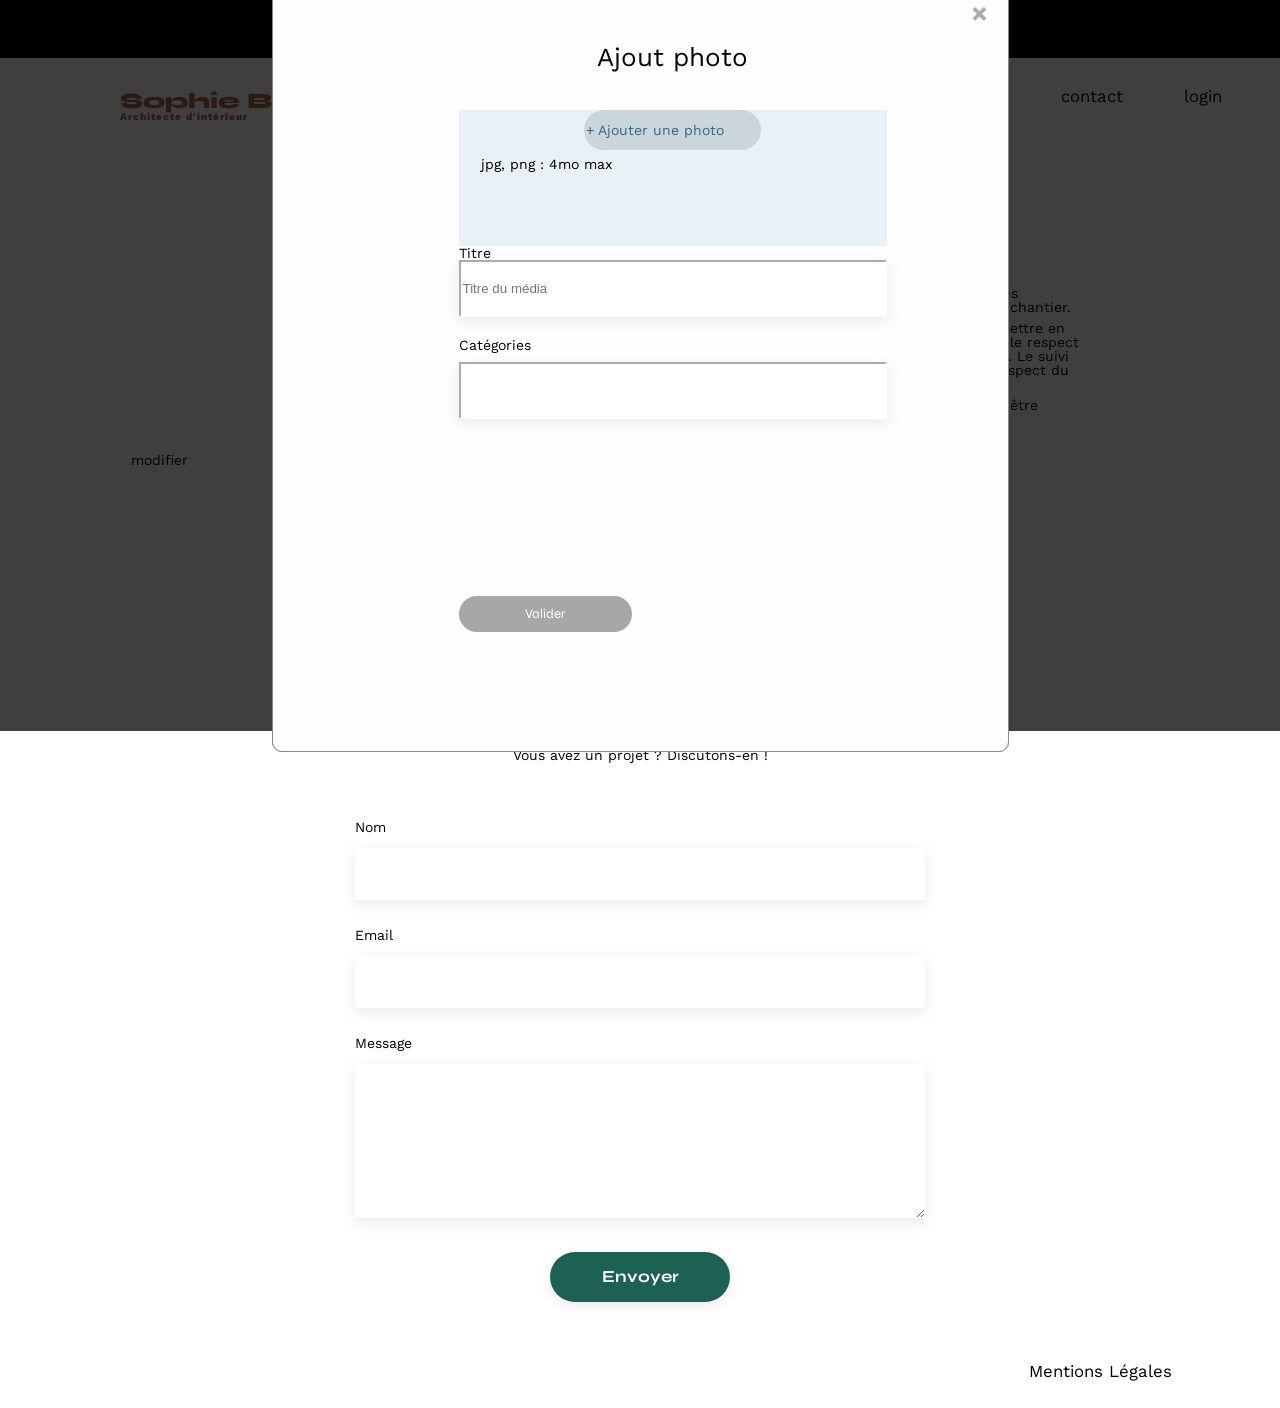
==== commit 9e3606b8: "Deuxieme modale data list + mise en page CSS" ====
--- a/FrontEnd/index.html
+++ b/FrontEnd/index.html
@@ -86,7 +86,7 @@
                 <div class="background">
                   <label for="mediaFile" class="button" style="display: grid; align-content: center;	; width: 173px; height: 36px; margin: 0 auto;">
                     + Ajouter une photo
-                </label>
+                </label> 
               <p class="format">jpg, png : 4mo max</p>
             </div>
               <input type="file" id="mediaFile" accept="image/*" required style="display: none;">
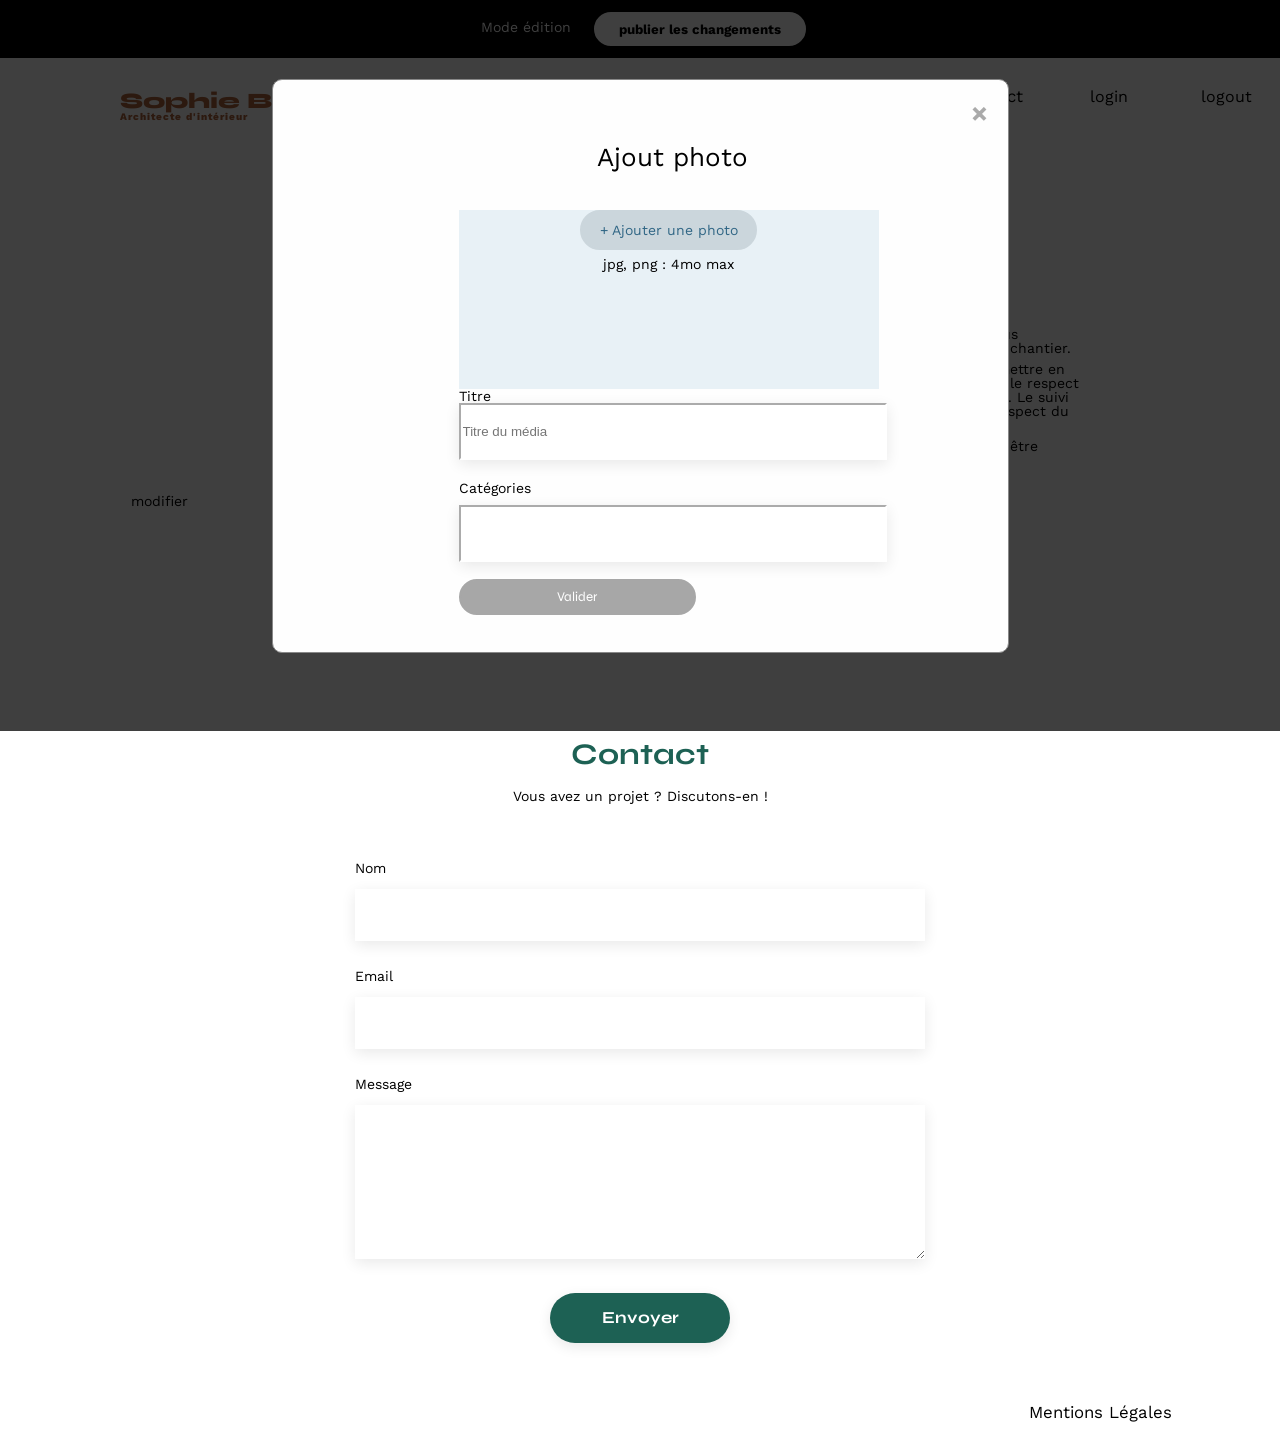
==== commit b85cc535: "Mise en page deuxieme modale" ====
--- a/FrontEnd/index.html
+++ b/FrontEnd/index.html
@@ -26,9 +26,13 @@
         <ul>
           <li><a href="#portfolio">projets</a></li>
           <li><a href="#contact">contact</a></li>
-         <li><a href="login.html"> login</a></li> 
-         <!--<a id="logoutLink" href="index.html" style="display: none;">Log out</a> -->
-
+          <li id="loginLi">
+            <button onclick="login()">login</button>
+          </li>
+         <li id="logoutLi">
+          <button onclick="logout()">logout</button>
+        </li>
+        
           <li><img src="./assets/icons/instagram.png" alt="Instagram" /></li>
         </ul>
       </nav>
@@ -39,7 +43,7 @@
           <img src="./assets/images/sophie-bluel.png" alt="" />
         </figure>
         <article>
-          <button id="editButton"><i class="fas fa-pen-to-square"></i>modifier</button>
+          <button id="editButton1"><i class="fas fa-pen-to-square"></i>modifier</button>
           <h2>Designer d'espace</h2>
           <p>
             Je raconte votre histoire, je valorise vos idées. Je vous accompagne
@@ -58,19 +62,18 @@
           </p>
         </article>
       </section>
+      <button id="editButton"><i class="fas fa-pen-to-square"></i>modifier</button>
       <section id="portfolio">
 
-        <button id="editButton"><i class="fas fa-pen-to-square"></i>modifier</button>
+       
 
         <!-- Fenêtre modale -->
         <div id="modal" class="modal">
           <div class="modal-content">
             <span class="close">&times;</span>
+            <h3>Galerie photo</h3>
             <button id="addButton">Ajouter une photo</button>
 
-            
-            <h3>Galerie photo</h3>
-            
             
           </div>
         </div>
@@ -113,9 +116,10 @@
         </div>
 
         <div id="gallery" class="gallery">
+          
           <!-- Galerie d'images -->
-          
         </div>
+      
       </section>
       <section id="contact">
         <h2>Contact</h2>
--- a/FrontEnd/assets/style.css
+++ b/FrontEnd/assets/style.css
@@ -24,7 +24,7 @@
 	vertical-align: baseline;
 }
 /* HTML5 display-role reset for older browsers */
-article, aside, details, figcaption, figure,
+article, aside, details, figcaption,
 footer, header, hgroup, menu, nav, section {
 	display: block;
 }
@@ -95,7 +95,7 @@
 }
 
 ul {
-	padding-left: 600px;
+	padding-left: 500px;
 	gap: 41px;
 }
 nav li {
@@ -269,8 +269,9 @@
 	padding: 20px;
 	border: 1px solid #888;
 	width: 630px;
-	height: 731px;
-	display: block;
+	height: 520px;
+	display: flex;
+	flex-wrap: wrap;
 	border-radius: 10px;
 	padding-left: 85px;
 	
@@ -283,7 +284,7 @@
 	padding: 20px;
 	border: 1px solid #888;
 	width: 630px;
-	height: 731px;
+	height: 532px;
 	display: block;
 	border-radius: 10px;
 	padding-left: 85px;
@@ -309,7 +310,19 @@
 	height: 108.36px;
 	width: 77.37px;
 	padding: 7px;
-  }
+	position: relative;
+  }
+
+  .modal-img::after {
+	content: "";
+	display: block;
+	position: absolute;
+	top: 10px;
+	right: 10px;
+	z-index: 1;
+	background-color: red;
+  }
+  
 
   h3 {
 	text-align: center;
@@ -355,6 +368,13 @@
 	margin-bottom: 10px;
    }
    
+   #editButton1 {
+	border: none;
+	font: inherit;
+	background: none;
+	padding-top: 80px;
+   }
+   
 
    #modifyButton {
 	border: none;
@@ -427,6 +447,8 @@
   #addButton {
 	display: none;
    }
+
+
    
    /* Bouton Ajouter a la galerie*/
 
@@ -442,6 +464,7 @@
 	width: 237px;
    }
    
+   
    /* Bouton Supprimer de la galerie*/
 
    #modal > div:nth-child(1) > button:nth-child(16) {
@@ -463,19 +486,23 @@
 	border-radius: 60px;
 	border-width: 2px;
 	border-color: #A7A7A7;
-	height: 36px;
-	width: 173px;
 	display: grid;
 	align-content: center;
-	margin-top: 177px;
-   }
-   
-   
-   
+	align-items: center;
+	margin-top: 17px;
+	width: 237px;
+	height: 36px;
+   }
+   
+   
+   /*Texte en dessous du bouton ajouter une photo */
    .format {
 	padding-top: 7px;
     padding-bottom: 75px;
-    padding-left: 22px;
+    display: grid;
+	justify-content: center;
+	   
+	   
    }
    
    /* Bouton Ajouter une photo */
@@ -488,10 +515,10 @@
 	border-width: 2px;
 	border-color: #CBD6DC;
 	font-size: 14px;
-	width: 36px;
-	height: 173px;
-	align-content: center;	
-   }
+	text-align:  center;	
+    
+   }
+   
      
 #mediaTitle {
 	border-color: white;
@@ -525,6 +552,26 @@
 
 .background {
 	background-color: #E8F1F6;
-	background-size: 420px 169px;
-}
+    height: 179px;
+	width: 420px;
+}
+   
+#logoutLi > button:nth-child(1) {
+	border: none;
+	background-color:white;
+	font-family: 'Work Sans';
+	color: black;
+	font-size: 16px;
+   }
+   
+   #loginLi > button:nth-child(1) {
+	border: none;
+	background-color: white;
+	font-family: 'Work Sans';
+	color: black;
+	font-size: 16px;
+   }
+   
+
+   
    
